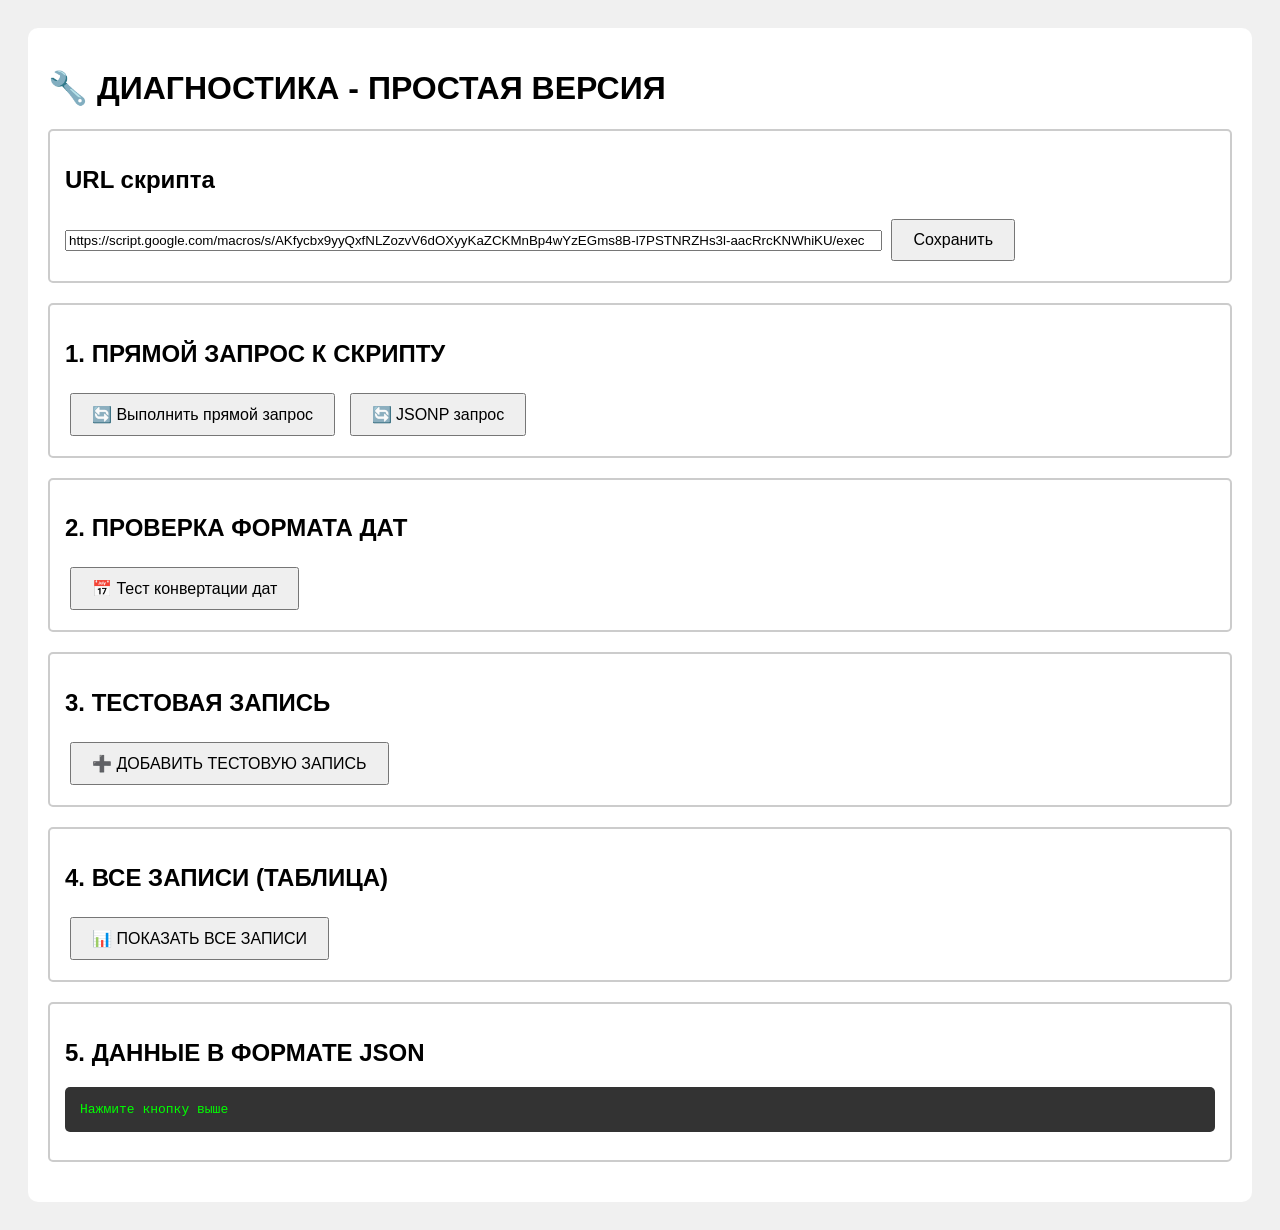
==== deepseek_html_20260312_554b74.html @ ed1128a7 "Add files via upload" ====
<!DOCTYPE html>
<html>
<head>
    <title>ДИАГНОСТИКА - ПРОСТАЯ ВЕРСИЯ</title>
    <meta charset="utf-8">
    <style>
        body { font-family: Arial; padding: 20px; background: #f0f0f0; }
        .container { max-width: 1200px; margin: 0 auto; background: white; padding: 20px; border-radius: 10px; }
        button { padding: 10px 20px; margin: 5px; font-size: 16px; cursor: pointer; }
        pre { background: #333; color: #0f0; padding: 15px; border-radius: 5px; overflow: auto; max-height: 500px; }
        .success { color: green; font-weight: bold; }
        .error { color: red; font-weight: bold; }
        table { border-collapse: collapse; width: 100%; }
        td, th { border: 1px solid #ddd; padding: 8px; }
        th { background: #f2f2f2; }
        .section { margin: 20px 0; padding: 15px; border: 2px solid #ccc; border-radius: 5px; }
    </style>
</head>
<body>
<div class="container">
    <h1>🔧 ДИАГНОСТИКА - ПРОСТАЯ ВЕРСИЯ</h1>
    
    <div class="section">
        <h2>URL скрипта</h2>
        <input type="text" id="scriptUrl" size="100" value="https://script.google.com/macros/s/AKfycbx9yyQxfNLZozvV6dOXyyKaZCKMnBp4wYzEGms8B-l7PSTNRZHs3l-aacRrcKNWhiKU/exec">
        <button onclick="saveUrl()">Сохранить</button>
        <span id="urlStatus"></span>
    </div>

    <div class="section">
        <h2>1. ПРЯМОЙ ЗАПРОС К СКРИПТУ</h2>
        <button onclick="testDirect()">🔄 Выполнить прямой запрос</button>
        <button onclick="testJsonp()">🔄 JSONP запрос</button>
        <div id="directResult"></div>
    </div>

    <div class="section">
        <h2>2. ПРОВЕРКА ФОРМАТА ДАТ</h2>
        <button onclick="testDateFormat()">📅 Тест конвертации дат</button>
        <div id="dateResult"></div>
    </div>

    <div class="section">
        <h2>3. ТЕСТОВАЯ ЗАПИСЬ</h2>
        <button onclick="addTestRecord()">➕ ДОБАВИТЬ ТЕСТОВУЮ ЗАПИСЬ</button>
        <div id="addResult"></div>
    </div>

    <div class="section">
        <h2>4. ВСЕ ЗАПИСИ (ТАБЛИЦА)</h2>
        <button onclick="showAllRecords()">📊 ПОКАЗАТЬ ВСЕ ЗАПИСИ</button>
        <div id="recordsTable"></div>
    </div>

    <div class="section">
        <h2>5. ДАННЫЕ В ФОРМАТЕ JSON</h2>
        <pre id="jsonData">Нажмите кнопку выше</pre>
    </div>
</div>

<script>
let url = document.getElementById('scriptUrl').value;

function saveUrl() {
    url = document.getElementById('scriptUrl').value;
    document.getElementById('urlStatus').innerHTML = '✅ Сохранено';
    localStorage.setItem('diagnosticUrl', url);
}

// Загружаем сохраненный URL
const saved = localStorage.getItem('diagnosticUrl');
if (saved) {
    url = saved;
    document.getElementById('scriptUrl').value = saved;
}

async function testDirect() {
    const resultDiv = document.getElementById('directResult');
    resultDiv.innerHTML = 'Загрузка...';
    
    try {
        const response = await fetch(url + '?_=' + Date.now());
        const text = await response.text();
        
        let html = '<h3>Результат:</h3>';
        html += '<p>Статус: ' + response.status + '</p>';
        html += '<p>Длина ответа: ' + text.length + ' символов</p>';
        html += '<p>Первые 200 символов:</p>';
        html += '<pre>' + text.substring(0, 200) + '</pre>';
        
        try {
            const data = JSON.parse(text);
            html += '<p class="success">✅ JSON валидный</p>';
            html += '<p>Количество записей: ' + Object.keys(data).length + '</p>';
            document.getElementById('jsonData').textContent = JSON.stringify(data, null, 2);
        } catch(e) {
            html += '<p class="error">❌ Ошибка парсинга JSON: ' + e + '</p>';
        }
        
        resultDiv.innerHTML = html;
    } catch(e) {
        resultDiv.innerHTML = '<p class="error">❌ Ошибка: ' + e + '</p>';
    }
}

function testJsonp() {
    const resultDiv = document.getElementById('directResult');
    resultDiv.innerHTML = 'Загрузка...';
    
    // Удаляем старый скрипт если есть
    const oldScript = document.getElementById('jsonpScript');
    if (oldScript) oldScript.remove();
    
    window.jsonpCallback = function(data) {
        let html = '<h3>JSONP результат:</h3>';
        html += '<p class="success">✅ Данные получены</p>';
        html += '<p>Количество записей: ' + Object.keys(data).length + '</p>';
        html += '<pre>' + JSON.stringify(data, null, 2).substring(0, 500) + '</pre>';
        resultDiv.innerHTML = html;
        document.getElementById('jsonData').textContent = JSON.stringify(data, null, 2);
    };
    
    const script = document.createElement('script');
    script.id = 'jsonpScript';
    script.src = url + '?callback=jsonpCallback&_=' + Date.now();
    document.body.appendChild(script);
}

function testDateFormat() {
    const resultDiv = document.getElementById('dateResult');
    
    const testDates = [
        '2024-03-12',
        'Thu Mar 12 2026 00:00:00 GMT+0500',
        'Sat Dec 30 1899 09:00:00 GMT+0402',
        new Date().toString()
    ];
    
    let html = '<h3>Тест конвертации:</h3><table><tr><th>Исходная</th><th>Парсинг</th><th>Результат</th></tr>';
    
    testDates.forEach(dateStr => {
        const d = new Date(dateStr);
        const isValid = !isNaN(d.getTime());
        let result = '—';
        
        if (isValid) {
            const year = d.getFullYear();
            const month = String(d.getMonth() + 1).padStart(2, '0');
            const day = String(d.getDate()).padStart(2, '0');
            const hours = String(d.getHours()).padStart(2, '0');
            const minutes = String(d.getMinutes()).padStart(2, '0');
            result = `${year}-${month}-${day} ${hours}:${minutes}`;
        }
        
        html += `<tr>
            <td>${dateStr}</td>
            <td>${isValid ? '✅' : '❌'}</td>
            <td>${result}</td>
        </tr>`;
    });
    
    html += '</table>';
    resultDiv.innerHTML = html;
}

async function addTestRecord() {
    const resultDiv = document.getElementById('addResult');
    resultDiv.innerHTML = 'Добавление...';
    
    const now = new Date();
    const testData = {
        action: 'new',
        branch: 'ryabinina',
        date: now.toISOString().split('T')[0], // YYYY-MM-DD
        time: String(now.getHours()).padStart(2,'0') + ':' + String(now.getMinutes()).padStart(2,'0'),
        car: '1',
        services: 'ТЕСТ',
        size: 'R17',
        carBrand: 'TESTCAR',
        clientName: 'ТЕСТОВЫЙ КЛИЕНТ',
        phone: '+7 999 999-99-99',
        comment: 'Тест ' + now.toLocaleTimeString()
    };
    
    const params = new URLSearchParams(testData);
    const fullUrl = url + '?' + params.toString() + '&_=' + Date.now();
    
    try {
        const response = await fetch(fullUrl);
        const text = await response.text();
        
        let html = '<h3>Результат добавления:</h3>';
        html += '<p>URL: ' + fullUrl + '</p>';
        html += '<p>Статус: ' + response.status + '</p>';
        html += '<p>Ответ: ' + text.substring(0, 200) + '</p>';
        resultDiv.innerHTML = html;
        
        // Показываем обновленные данные
        setTimeout(showAllRecords, 1000);
    } catch(e) {
        resultDiv.innerHTML = '<p class="error">❌ Ошибка: ' + e + '</p>';
    }
}

async function showAllRecords() {
    const tableDiv = document.getElementById('recordsTable');
    const jsonDiv = document.getElementById('jsonData');
    tableDiv.innerHTML = 'Загрузка...';
    
    try {
        const response = await fetch(url + '?_=' + Date.now());
        const data = await response.json();
        
        jsonDiv.textContent = JSON.stringify(data, null, 2);
        
        if (Object.keys(data).length === 0) {
            tableDiv.innerHTML = '<p class="warning">⚠️ Записей нет</p>';
            return;
        }
        
        let html = '<table><tr><th>Ключ</th><th>Филиал</th><th>Дата</th><th>Время</th><th>Место</th><th>Марка</th><th>Имя</th></tr>';
        
        Object.entries(data).forEach(([key, val]) => {
            const [branch, date, time, car] = key.split('_');
            
            // Пробуем отформатировать дату
            let displayDate = date;
            let displayTime = time;
            
            try {
                const d = new Date(date);
                if (!isNaN(d.getTime())) {
                    displayDate = d.getFullYear() + '-' + 
                                 String(d.getMonth()+1).padStart(2,'0') + '-' + 
                                 String(d.getDate()).padStart(2,'0');
                }
            } catch(e) {}
            
            try {
                const t = new Date(time);
                if (!isNaN(t.getTime())) {
                    displayTime = String(t.getHours()).padStart(2,'0') + ':' + 
                                  String(t.getMinutes()).padStart(2,'0');
                }
            } catch(e) {}
            
            html += `<tr>
                <td>${key}</td>
                <td>${branch}</td>
                <td>${displayDate}</td>
                <td>${displayTime}</td>
                <td>${car}</td>
                <td>${val.carBrand || '—'}</td>
                <td>${val.clientName || '—'}</td>
            </tr>`;
        });
        
        html += '</table>';
        tableDiv.innerHTML = html;
        
    } catch(e) {
        tableDiv.innerHTML = '<p class="error">❌ Ошибка: ' + e + '</p>';
    }
}
</script>
</body>
</html>
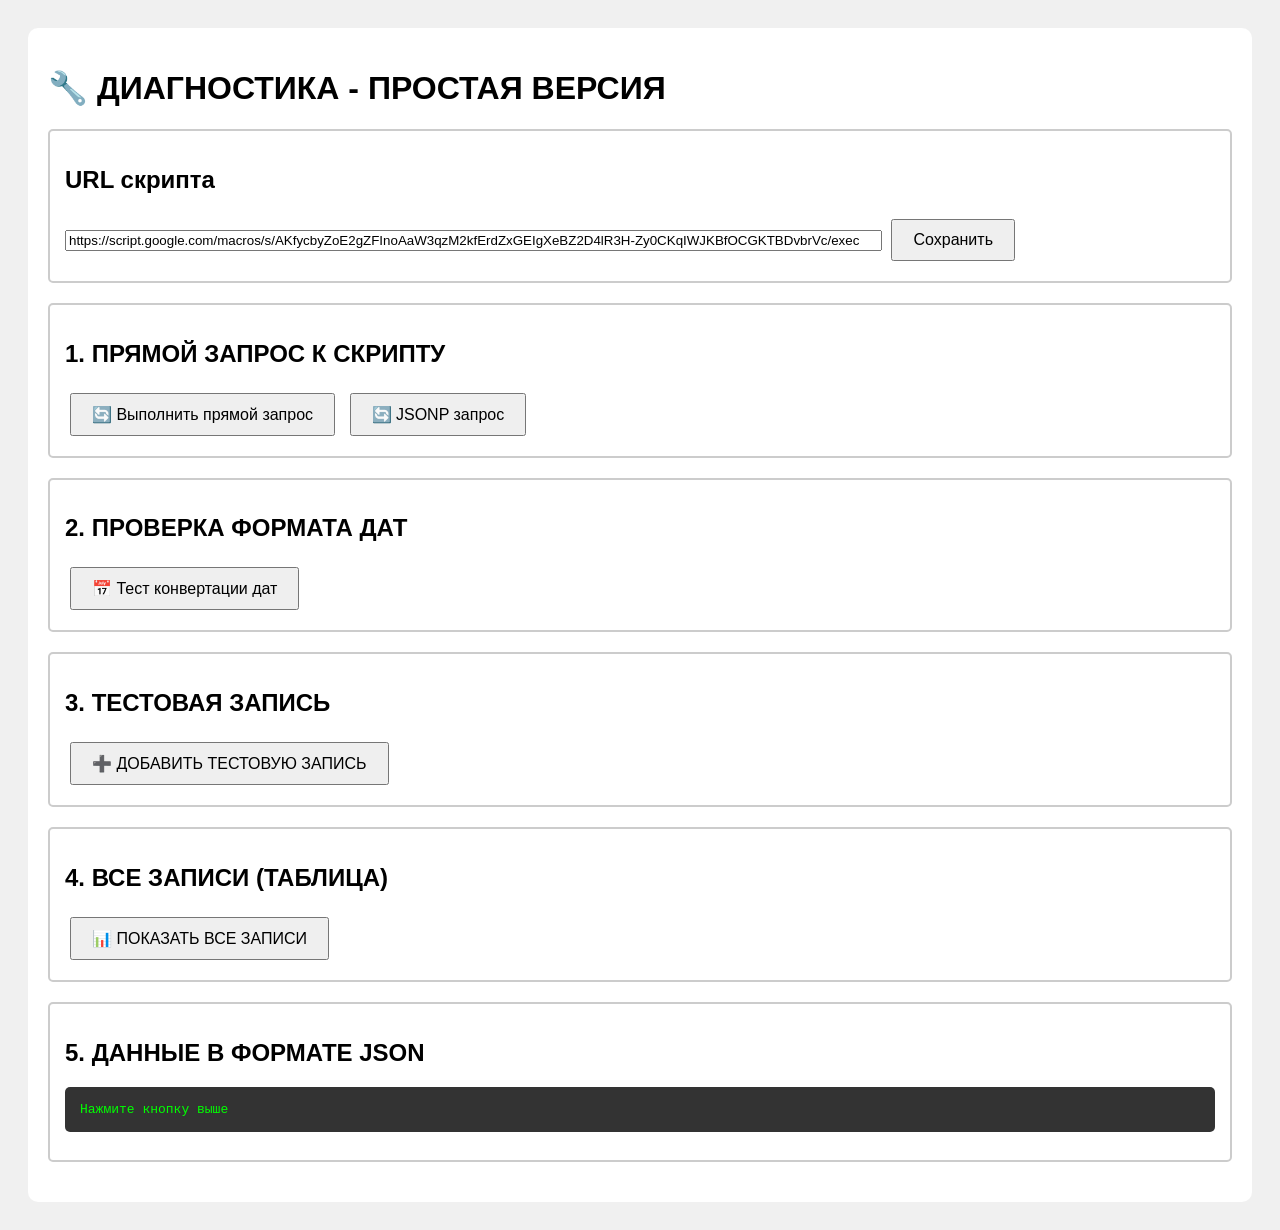
==== commit 031a7bca: "Update deepseek_html_20260312_554b74.html" ====
--- a/deepseek_html_20260312_554b74.html
+++ b/deepseek_html_20260312_554b74.html
@@ -22,7 +22,7 @@
     
     <div class="section">
         <h2>URL скрипта</h2>
-        <input type="text" id="scriptUrl" size="100" value="https://script.google.com/macros/s/AKfycbx9yyQxfNLZozvV6dOXyyKaZCKMnBp4wYzEGms8B-l7PSTNRZHs3l-aacRrcKNWhiKU/exec">
+        <input type="text" id="scriptUrl" size="100" value="https://script.google.com/macros/s/AKfycbyZoE2gZFInoAaW3qzM2kfErdZxGEIgXeBZ2D4lR3H-Zy0CKqIWJKBfOCGKTBDvbrVc/exec">
         <button onclick="saveUrl()">Сохранить</button>
         <span id="urlStatus"></span>
     </div>
@@ -264,4 +264,4 @@
 }
 </script>
 </body>
-</html>+</html>
